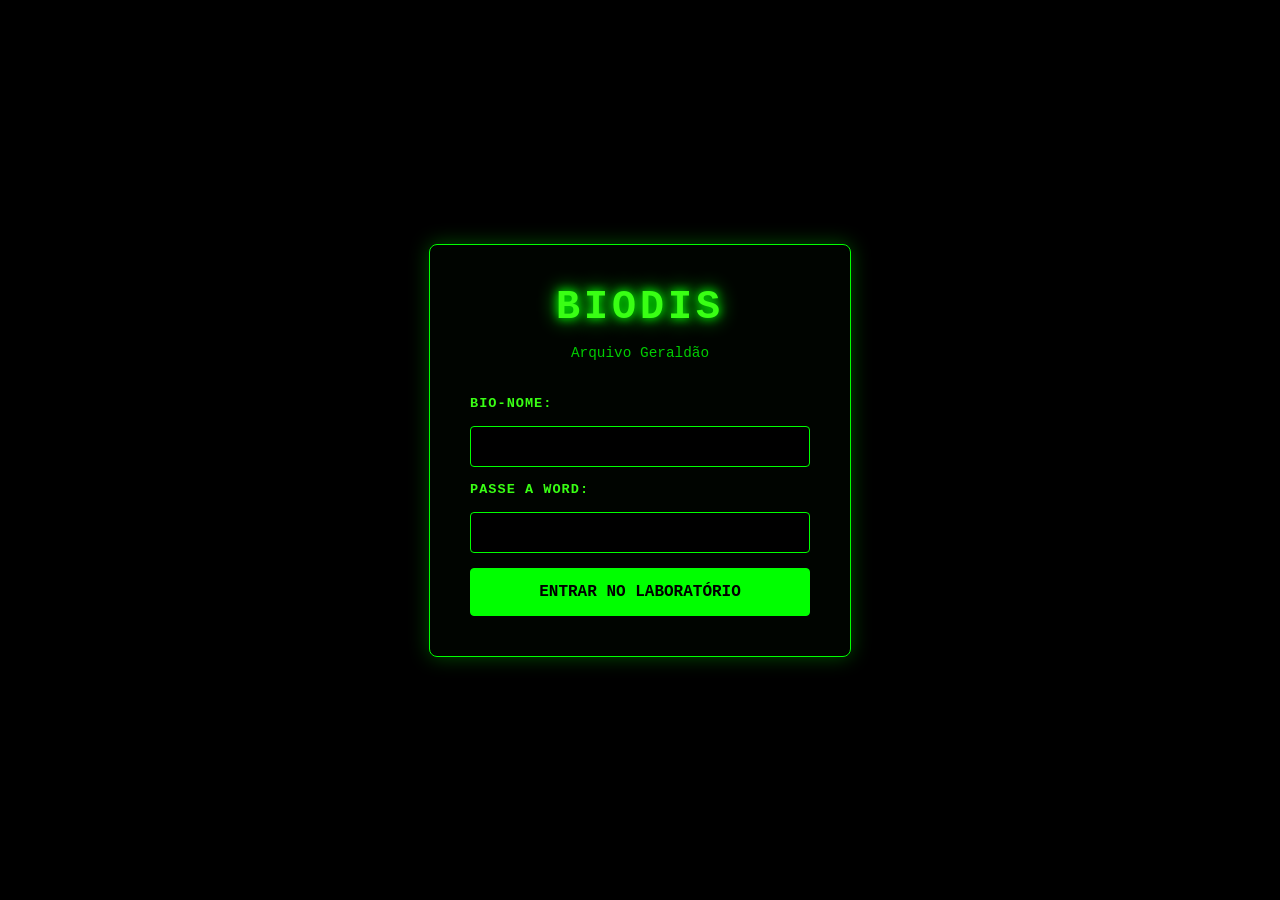
==== index.html @ 45dfda56 "Add files via upload" ====
<!DOCTYPE html>
<html lang="pt-BR">

<head>

<meta charset="UTF-8">

<meta name="viewport" content="width=device-width, initial-scale=1.0">

<title>BIODIS</title>

<link rel="stylesheet" href="style.css">

</head>

<body>

<div class="login-box">

<h1>BIODIS</h1>

<p>Arquivo Geraldão</p>

<label>Bio-nome:</label>
<input type="text">

<label>Passe a Word:</label>
<input type="password">

<button>
Entrar no laboratório
</button>

</div>

</body>

</html>
---- style.css ----
body {
    background-color: #000000; /* Preto absoluto do fundo da Matrix */
    display: flex;
    justify-content: center;
    align-items: center;
    height: 100vh;
    font-family: 'Courier New', Courier, monospace; /* Fonte estilo terminal de computador */
    margin: 0;
    overflow: hidden;
}

.login-box {
    background-color: rgba(0, 5, 0, 0.9); /* Caixinha preta quase invisível */
    padding: 40px;
    border-radius: 8px;
    width: 340px;
    color: #39ff14; /* Letras em Verde Neon clássico */
    display: flex;
    flex-direction: column;
    gap: 15px;
    
    /* Linha verde fina em volta e brilho neon suave */
    border: 1px solid #00ff00; 
    box-shadow: 0 0 20px rgba(0, 255, 0, 0.3); 
}

h1 {
    text-align: center;
    margin: 0;
    font-size: 2.5rem;
    letter-spacing: 4px;
    /* Efeito de brilho no título principal */
    text-shadow: 0 0 10px #00ff00, 0 0 20px #00ff00; 
}

p {
    text-align: center;
    color: #00ff00;
    margin-top: 0;
    margin-bottom: 20px;
    font-size: 0.9rem;
    opacity: 0.8;
}

label {
    font-weight: bold;
    font-size: 0.85rem;
    text-transform: uppercase;
    letter-spacing: 1px;
}

input {
    padding: 12px;
    background-color: #000000; /* Fundo do input também é preto */
    border: 1px solid #00ff00; /* Borda verde */
    border-radius: 4px;
    color: #39ff14; /* Texto digitado sai em verde neon */
    font-family: 'Courier New', monospace;
    outline: none;
}

/* Deixa a borda do input brilhando quando você clica para digitar */
input:focus {
    box-shadow: 0 0 10px rgba(0, 255, 0, 0.8);
}

button {
    padding: 14px;
    border: 1px solid #00ff00;
    border-radius: 4px;
    background-color: #00ff00; /* Botão todo verde */
    color: #000000; /* Texto do botão em preto */
    font-family: 'Courier New', monospace;
    font-weight: bold;
    font-size: 1rem;
    cursor: pointer;
    text-transform: uppercase;
    transition: all 0.3s ease;
}

/* Efeito visual quando passa o mouse por cima do botão */
button:hover {
    background-color: #000000;
    color: #00ff00;
    box-shadow: 0 0 15px #00ff00;
}
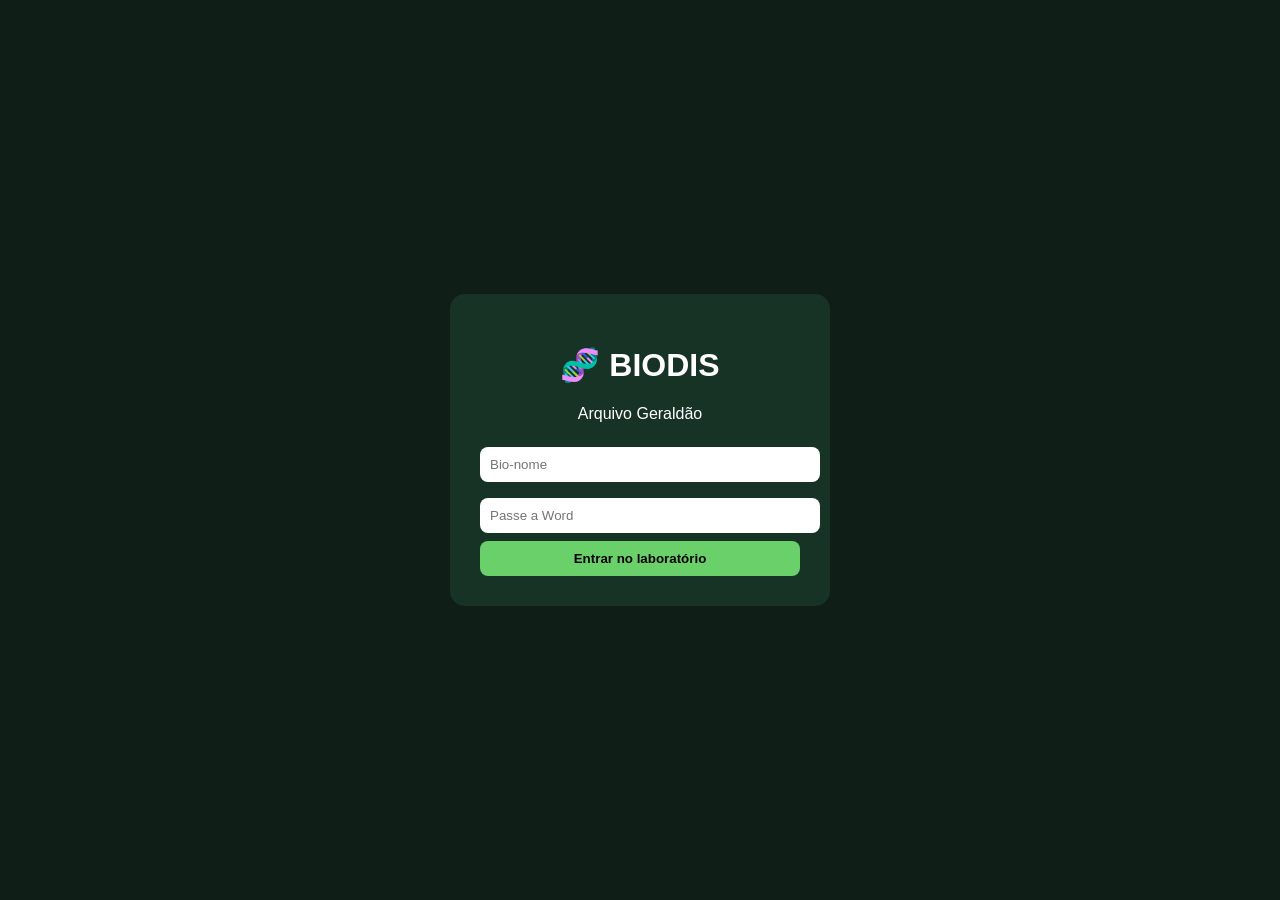
==== commit a2bc9681: "Update index.html" ====
--- a/index.html
+++ b/index.html
@@ -1,38 +1,63 @@
 <!DOCTYPE html>
 <html lang="pt-BR">
-
 <head>
-
 <meta charset="UTF-8">
-
-<meta name="viewport" content="width=device-width, initial-scale=1.0">
-
 <title>BIODIS</title>
 
-<link rel="stylesheet" href="style.css">
+<style>
+body{
+    margin:0;
+    font-family: Arial;
+    background:#0f1f17;
+    color:white;
+    display:flex;
+    justify-content:center;
+    align-items:center;
+    height:100vh;
+}
+
+.box{
+    background:#163326;
+    padding:30px;
+    border-radius:15px;
+    width:320px;
+    text-align:center;
+}
+
+input{
+    width:100%;
+    padding:10px;
+    margin:8px 0;
+    border:none;
+    border-radius:8px;
+}
+
+button{
+    width:100%;
+    padding:10px;
+    border:none;
+    border-radius:8px;
+    background:#6ad06a;
+    cursor:pointer;
+    font-weight:bold;
+}
+</style>
 
 </head>
 
 <body>
 
-<div class="login-box">
+<div class="box">
+    <h1>🧬 BIODIS</h1>
+    <p>Arquivo Geraldão</p>
 
-<h1>BIODIS</h1>
+    <input placeholder="Bio-nome">
+    <input type="password" placeholder="Passe a Word">
 
-<p>Arquivo Geraldão</p>
-
-<label>Bio-nome:</label>
-<input type="text">
-
-<label>Passe a Word:</label>
-<input type="password">
-
-<button>
-Entrar no laboratório
-</button>
-
+    <a href="home.html">
+        <button type="button">Entrar no laboratório</button>
+    </a>
 </div>
 
 </body>
-
-</html>+</html>
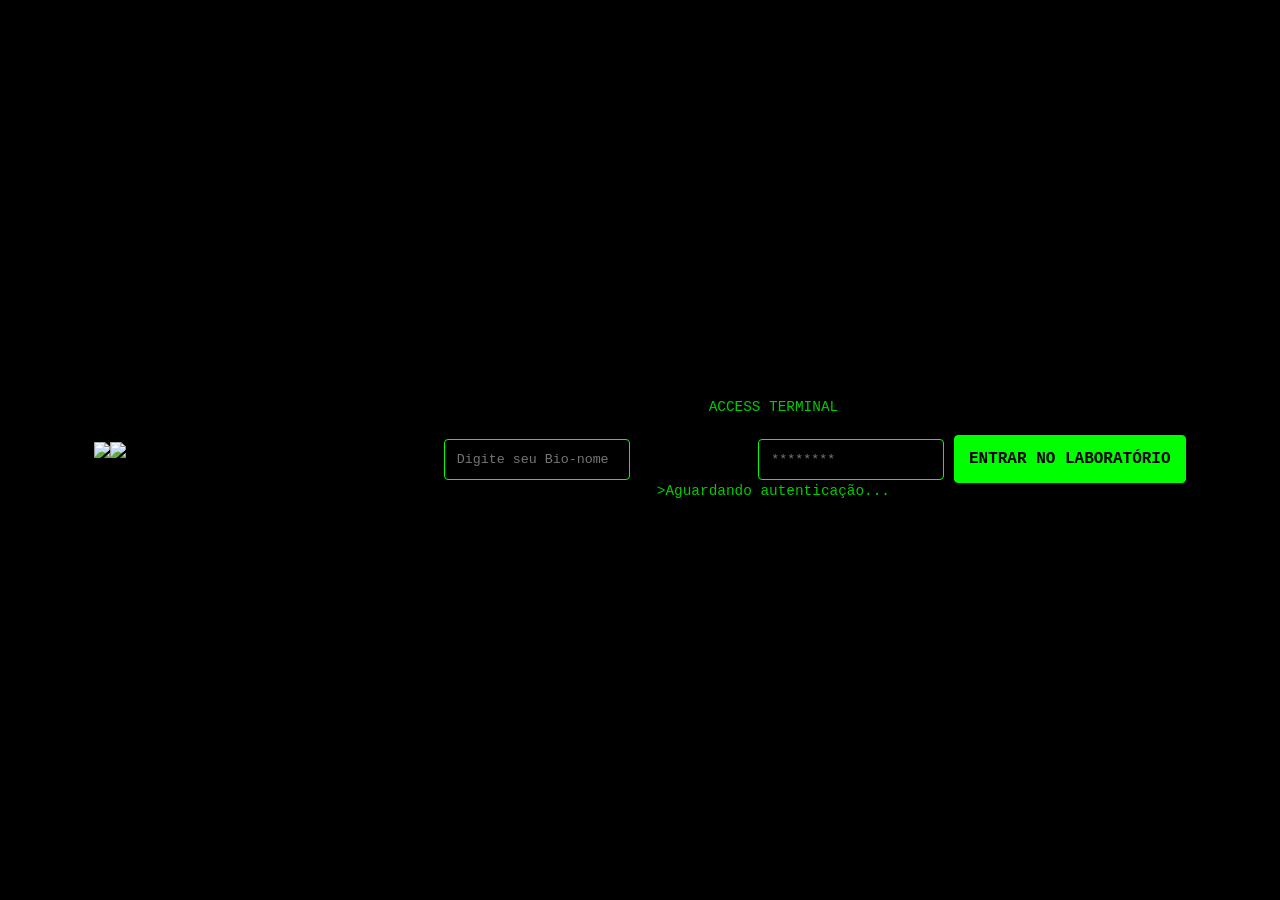
==== commit 3db786d1: "Update index.html" ====
--- a/index.html
+++ b/index.html
@@ -1,63 +1,107 @@
 <!DOCTYPE html>
 <html lang="pt-BR">
+
 <head>
+
 <meta charset="UTF-8">
+<meta name="viewport" content="width=device-width, initial-scale=1.0">
+
 <title>BIODIS</title>
 
-<style>
-body{
-    margin:0;
-    font-family: Arial;
-    background:#0f1f17;
-    color:white;
-    display:flex;
-    justify-content:center;
-    align-items:center;
-    height:100vh;
-}
-
-.box{
-    background:#163326;
-    padding:30px;
-    border-radius:15px;
-    width:320px;
-    text-align:center;
-}
-
-input{
-    width:100%;
-    padding:10px;
-    margin:8px 0;
-    border:none;
-    border-radius:8px;
-}
-
-button{
-    width:100%;
-    padding:10px;
-    border:none;
-    border-radius:8px;
-    background:#6ad06a;
-    cursor:pointer;
-    font-weight:bold;
-}
-</style>
+<link rel="stylesheet" href="style.css">
 
 </head>
 
-<body>
+<body class="login">
 
-<div class="box">
-    <h1>🧬 BIODIS</h1>
-    <p>Arquivo Geraldão</p>
+<!-- IMAGENS -->
 
-    <input placeholder="Bio-nome">
-    <input type="password" placeholder="Passe a Word">
+<img src="assets/imagens/matrix.png" class="matrix">
+<img src="assets/imagens/cat.png" class="cat">
 
-    <a href="home.html">
-        <button type="button">Entrar no laboratório</button>
-    </a>
+<!-- TELA DE INICIALIZAÇÃO -->
+
+<div id="boot">
+
+<pre id="bootText">
+
+BIODIS BIOS v1.0
+
+Initializing...
+Loading biological database...
+Loading fungi...
+Loading plants...
+Loading weird discoveries...
+Connecting...
+
+██████████████████████
+
+SYSTEM READY
+
+</pre>
+
 </div>
 
+<!-- LOGIN -->
+
+<div class="terminal" id="loginBox">
+
+<div class="terminal-header">
+
+BIODIS
+
+</div>
+
+<div class="terminal-body">
+
+<p class="access">
+
+ACCESS TERMINAL
+
+</p>
+
+<label>
+
+Bio-nome
+
+</label>
+
+<input
+type="text"
+id="usuario"
+placeholder="Digite seu Bio-nome"
+>
+
+<label>
+
+Passe a Word
+
+</label>
+
+<input
+type="password"
+id="senha"
+placeholder="********"
+>
+
+<button onclick="entrar()">
+
+Entrar no laboratório
+
+</button>
+
+<p class="status">
+
+>Aguardando autenticação...
+
+</p>
+
+</div>
+
+</div>
+
+<script src="script.js"></script>
+
 </body>
+
 </html>
--- a/style.css
+++ b/style.css
@@ -0,0 +1,86 @@
+body {
+    background-color: #000000; /* Preto absoluto do fundo da Matrix */
+    display: flex;
+    justify-content: center;
+    align-items: center;
+    height: 100vh;
+    font-family: 'Courier New', Courier, monospace; /* Fonte estilo terminal de computador */
+    margin: 0;
+    overflow: hidden;
+}
+
+.login-box {
+    background-color: rgba(0, 5, 0, 0.9); /* Caixinha preta quase invisível */
+    padding: 40px;
+    border-radius: 8px;
+    width: 340px;
+    color: #39ff14; /* Letras em Verde Neon clássico */
+    display: flex;
+    flex-direction: column;
+    gap: 15px;
+    
+    /* Linha verde fina em volta e brilho neon suave */
+    border: 1px solid #00ff00; 
+    box-shadow: 0 0 20px rgba(0, 255, 0, 0.3); 
+}
+
+h1 {
+    text-align: center;
+    margin: 0;
+    font-size: 2.5rem;
+    letter-spacing: 4px;
+    /* Efeito de brilho no título principal */
+    text-shadow: 0 0 10px #00ff00, 0 0 20px #00ff00; 
+}
+
+p {
+    text-align: center;
+    color: #00ff00;
+    margin-top: 0;
+    margin-bottom: 20px;
+    font-size: 0.9rem;
+    opacity: 0.8;
+}
+
+label {
+    font-weight: bold;
+    font-size: 0.85rem;
+    text-transform: uppercase;
+    letter-spacing: 1px;
+}
+
+input {
+    padding: 12px;
+    background-color: #000000; /* Fundo do input também é preto */
+    border: 1px solid #00ff00; /* Borda verde */
+    border-radius: 4px;
+    color: #39ff14; /* Texto digitado sai em verde neon */
+    font-family: 'Courier New', monospace;
+    outline: none;
+}
+
+/* Deixa a borda do input brilhando quando você clica para digitar */
+input:focus {
+    box-shadow: 0 0 10px rgba(0, 255, 0, 0.8);
+}
+
+button {
+    padding: 14px;
+    border: 1px solid #00ff00;
+    border-radius: 4px;
+    background-color: #00ff00; /* Botão todo verde */
+    color: #000000; /* Texto do botão em preto */
+    font-family: 'Courier New', monospace;
+    font-weight: bold;
+    font-size: 1rem;
+    cursor: pointer;
+    text-transform: uppercase;
+    transition: all 0.3s ease;
+}
+
+/* Efeito visual quando passa o mouse por cima do botão */
+button:hover {
+    background-color: #000000;
+    color: #00ff00;
+    box-shadow: 0 0 15px #00ff00;
+}
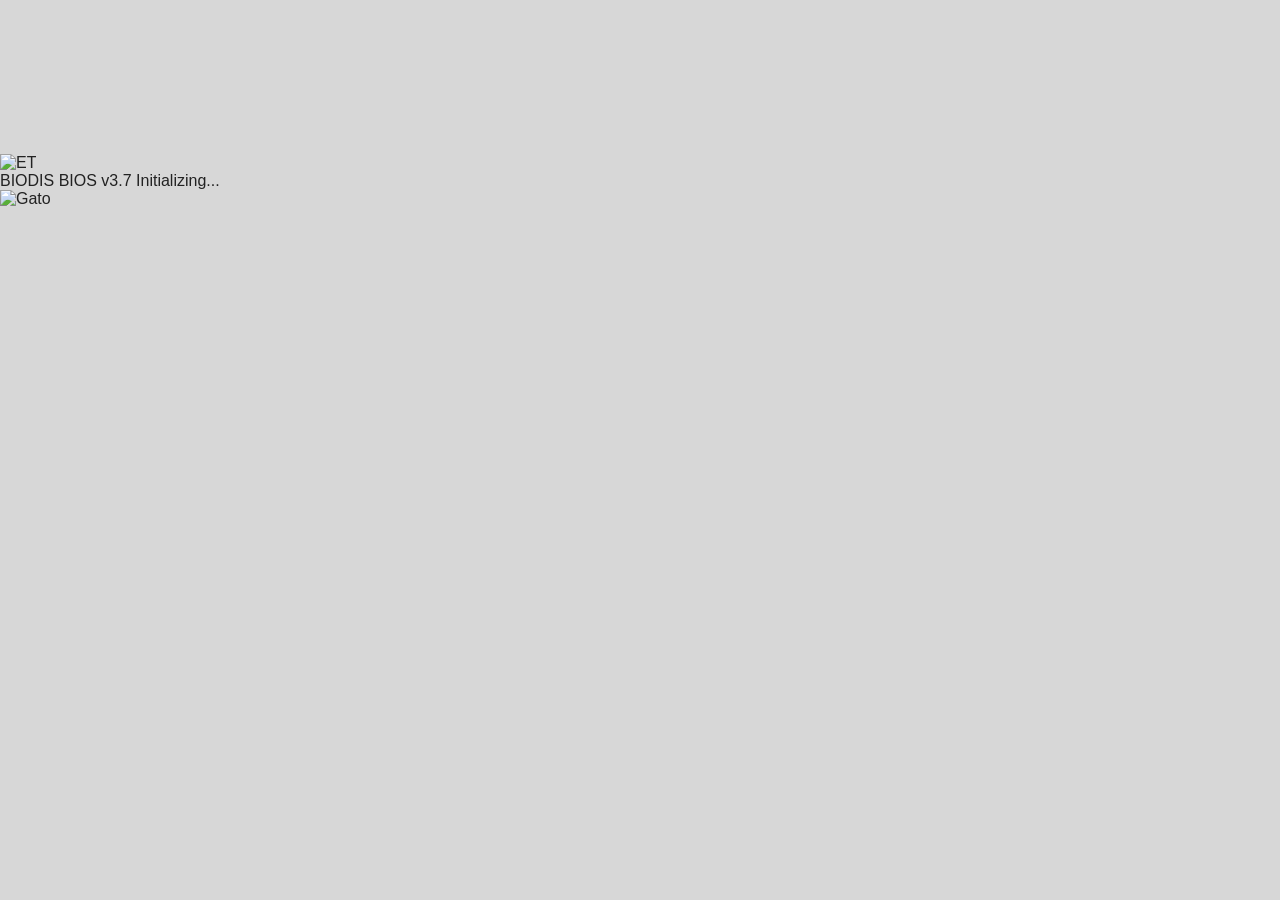
==== commit bd304723: "Update index.html" ====
--- a/index.html
+++ b/index.html
@@ -2,105 +2,185 @@
 <html lang="pt-BR">
 
 <head>
+    <meta charset="UTF-8">
+    <meta name="viewport" content="width=device-width, initial-scale=1.0">
 
-<meta charset="UTF-8">
-<meta name="viewport" content="width=device-width, initial-scale=1.0">
+    <title>BIODIS :: BIOS LOGIN</title>
 
-<title>BIODIS</title>
+    <link rel="preconnect" href="https://fonts.googleapis.com">
+    <link rel="preconnect" href="https://fonts.gstatic.com" crossorigin>
 
-<link rel="stylesheet" href="style.css">
+    <link href="https://fonts.googleapis.com/css2?family=Share+Tech+Mono&family=Orbitron:wght@400;600;700;800&display=swap" rel="stylesheet">
 
+    <link rel="stylesheet" href="style.css">
 </head>
 
-<body class="login">
+<body class="login-page">
 
-<!-- IMAGENS -->
+    <!-- MATRIX -->
+    <canvas id="matrix"></canvas>
 
-<img src="assets/imagens/matrix.png" class="matrix">
-<img src="assets/imagens/cat.png" class="cat">
+    <!-- GLOW -->
+    <div class="bg-gradient"></div>
 
-<!-- TELA DE INICIALIZAÇÃO -->
+    <!-- GRID -->
+    <div class="grid-overlay"></div>
 
-<div id="boot">
+    <!-- CRT -->
+    <div class="scanlines"></div>
 
-<pre id="bootText">
+    <!-- VINHETA -->
+    <div class="vignette"></div>
 
-BIODIS BIOS v1.0
+    <!-- GLITCH -->
+    <div class="glitch-layer"></div>
 
-Initializing...
-Loading biological database...
-Loading fungi...
-Loading plants...
-Loading weird discoveries...
-Connecting...
+    <main class="screen">
 
-██████████████████████
+        <!-- ET -->
+        <aside class="character left-character">
 
-SYSTEM READY
+            <div class="character-glow"></div>
 
-</pre>
+            <img
+                src="img/et.png"
+                alt="ET"
+                id="alien">
 
-</div>
+        </aside>
 
-<!-- LOGIN -->
+        <!-- CENTRO -->
+        <section class="center-panel">
 
-<div class="terminal" id="loginBox">
+            <!-- BIOS -->
+            <section id="biosBoot" class="bios-window">
 
-<div class="terminal-header">
+                <div class="bios-header">
 
-BIODIS
+                    <span>BIODIS BIOS v3.7</span>
 
-</div>
+                    <span>Initializing...</span>
 
-<div class="terminal-body">
+                </div>
 
-<p class="access">
+                <div id="biosText" class="bios-text"></div>
 
-ACCESS TERMINAL
+            </section>
 
-</p>
+            <!-- LOGIN -->
+            <section id="loginBox" class="login-window hidden">
 
-<label>
+                <div class="login-border">
 
-Bio-nome
+                    <header class="login-header">
 
-</label>
+                        <h1 class="logo glitch"
+                            data-text="BIODIS">
+                            BIODIS
+                        </h1>
 
-<input
-type="text"
-id="usuario"
-placeholder="Digite seu Bio-nome"
->
+                        <p class="subtitle">
+                            Biological Data Integrated System
+                        </p>
 
-<label>
+                    </header>
 
-Passe a Word
+                    <form id="loginForm" autocomplete="off">
 
-</label>
+                        <div class="field">
 
-<input
-type="password"
-id="senha"
-placeholder="********"
->
+                            <label for="user">
+                                USER
+                            </label>
 
-<button onclick="entrar()">
+                            <input
+                                id="user"
+                                type="text"
+                                placeholder="ENTER USERNAME">
 
-Entrar no laboratório
+                        </div>
 
-</button>
+                        <div class="field">
 
-<p class="status">
+                            <label for="password">
+                                PASSWORD
+                            </label>
 
->Aguardando autenticação...
+                            <input
+                                id="password"
+                                type="password"
+                                placeholder="ENTER PASSWORD">
 
-</p>
+                        </div>
 
-</div>
+                        <button
+                            id="btnLogin"
+                            type="submit">
 
-</div>
+                            ACCESS SYSTEM
 
-<script src="script.js"></script>
+                        </button>
+
+                    </form>
+
+                    <footer class="login-footer">
+
+                        <span class="status-led"></span>
+
+                        <span id="statusText">
+
+                            Awaiting authentication...
+
+                        </span>
+
+                    </footer>
+
+                </div>
+
+            </section>
+
+        </section>
+
+        <!-- GATO -->
+        <aside class="character right-character">
+
+            <div class="character-glow"></div>
+
+            <img
+                src="img/gato.png"
+                alt="Gato"
+                id="cat">
+
+        </aside>
+
+    </main>
+
+    <!-- ÁUDIO -->
+    <audio
+        id="bootSound"
+        preload="auto">
+
+        <source src="audio/boot.mp3" type="audio/mpeg">
+
+    </audio>
+
+    <audio
+        id="typeSound"
+        preload="auto">
+
+        <source src="audio/type.mp3" type="audio/mpeg">
+
+    </audio>
+
+    <audio
+        id="successSound"
+        preload="auto">
+
+        <source src="audio/success.mp3" type="audio/mpeg">
+
+    </audio>
+
+    <script src="script.js"></script>
 
 </body>
 
--- a/style.css
+++ b/style.css
@@ -1,86 +1,259 @@
-body {
-    background-color: #000000; /* Preto absoluto do fundo da Matrix */
-    display: flex;
-    justify-content: center;
-    align-items: center;
-    height: 100vh;
-    font-family: 'Courier New', Courier, monospace; /* Fonte estilo terminal de computador */
-    margin: 0;
-    overflow: hidden;
-}
-
-.login-box {
-    background-color: rgba(0, 5, 0, 0.9); /* Caixinha preta quase invisível */
-    padding: 40px;
-    border-radius: 8px;
-    width: 340px;
-    color: #39ff14; /* Letras em Verde Neon clássico */
-    display: flex;
-    flex-direction: column;
-    gap: 15px;
-    
-    /* Linha verde fina em volta e brilho neon suave */
-    border: 1px solid #00ff00; 
-    box-shadow: 0 0 20px rgba(0, 255, 0, 0.3); 
-}
-
-h1 {
-    text-align: center;
-    margin: 0;
-    font-size: 2.5rem;
-    letter-spacing: 4px;
-    /* Efeito de brilho no título principal */
-    text-shadow: 0 0 10px #00ff00, 0 0 20px #00ff00; 
-}
-
-p {
-    text-align: center;
-    color: #00ff00;
-    margin-top: 0;
-    margin-bottom: 20px;
-    font-size: 0.9rem;
-    opacity: 0.8;
-}
-
-label {
-    font-weight: bold;
-    font-size: 0.85rem;
-    text-transform: uppercase;
-    letter-spacing: 1px;
-}
-
-input {
-    padding: 12px;
-    background-color: #000000; /* Fundo do input também é preto */
-    border: 1px solid #00ff00; /* Borda verde */
-    border-radius: 4px;
-    color: #39ff14; /* Texto digitado sai em verde neon */
-    font-family: 'Courier New', monospace;
-    outline: none;
-}
-
-/* Deixa a borda do input brilhando quando você clica para digitar */
-input:focus {
-    box-shadow: 0 0 10px rgba(0, 255, 0, 0.8);
-}
-
-button {
-    padding: 14px;
-    border: 1px solid #00ff00;
-    border-radius: 4px;
-    background-color: #00ff00; /* Botão todo verde */
-    color: #000000; /* Texto do botão em preto */
-    font-family: 'Courier New', monospace;
-    font-weight: bold;
-    font-size: 1rem;
-    cursor: pointer;
-    text-transform: uppercase;
-    transition: all 0.3s ease;
-}
-
-/* Efeito visual quando passa o mouse por cima do botão */
-button:hover {
-    background-color: #000000;
-    color: #00ff00;
-    box-shadow: 0 0 15px #00ff00;
-}
+/* =========================================================
+   BIODIS v0.1
+========================================================= */
+
+*{
+margin:0;
+padding:0;
+box-sizing:border-box;
+}
+
+body{
+
+font-family:Verdana, Geneva, Tahoma, sans-serif;
+
+background:#d7d7d7;
+
+color:#222;
+
+}
+
+/* ================= TOPO ================= */
+
+.topo{
+
+display:flex;
+
+justify-content:space-between;
+
+align-items:center;
+
+gap:30px;
+
+padding:35px;
+
+background:linear-gradient(#f4f4f4,#dcdcdc);
+
+border-bottom:4px solid #8f8f8f;
+
+box-shadow:0 4px 12px rgba(0,0,0,.2);
+
+}
+
+.perfil{
+
+display:flex;
+
+align-items:center;
+
+gap:20px;
+
+}
+
+.avatar{
+
+width:90px;
+
+height:90px;
+
+border-radius:50%;
+
+overflow:hidden;
+
+background:#fff;
+
+border:3px solid #6f6f6f;
+
+}
+
+.avatar img{
+
+width:100%;
+
+height:100%;
+
+object-fit:cover;
+
+}
+
+.perfil h1{
+
+font-size:34px;
+
+margin-bottom:12px;
+
+font-family:"Courier New",monospace;
+
+color:#244a88;
+
+}
+
+.perfil p{
+
+margin:6px 0;
+
+}
+
+/* ================= PROGRESSO ================= */
+
+.progresso{
+
+width:260px;
+
+}
+
+.progresso h2{
+
+margin-bottom:12px;
+
+font-size:22px;
+
+}
+
+.barra{
+
+width:100%;
+
+height:24px;
+
+background:#bdbdbd;
+
+border:2px solid #666;
+
+}
+
+.preenchimento{
+
+height:100%;
+
+width:18%;
+
+background:#45c96d;
+
+}
+
+/* ================= INTRO ================= */
+
+.intro{
+
+margin:30px auto;
+
+width:90%;
+
+background:white;
+
+padding:25px;
+
+border:2px solid #b9b9b9;
+
+box-shadow:0 3px 10px rgba(0,0,0,.15);
+
+font-size:18px;
+
+line-height:1.6;
+
+}
+
+/* ================= CATEGORIAS ================= */
+
+.categorias{
+
+display:flex;
+
+justify-content:center;
+
+gap:20px;
+
+flex-wrap:wrap;
+
+margin:40px 0;
+
+}
+
+.categorias button{
+
+padding:16px 26px;
+
+font-size:17px;
+
+cursor:pointer;
+
+background:#ececec;
+
+border:2px solid #8f8f8f;
+
+transition:.2s;
+
+border-radius:8px;
+
+}
+
+.categorias button:hover{
+
+background:#d5e8ff;
+
+transform:translateY(-3px);
+
+}
+
+/* ================= FEED ================= */
+
+.feed{
+
+width:90%;
+
+margin:auto;
+
+background:white;
+
+padding:25px;
+
+border:2px solid #bcbcbc;
+
+box-shadow:0 3px 10px rgba(0,0,0,.15);
+
+margin-bottom:60px;
+
+}
+
+.feed h2{
+
+margin-bottom:15px;
+
+font-size:28px;
+
+color:#244a88;
+
+}
+
+/* ================= RESPONSIVO ================= */
+
+@media(max-width:900px){
+
+.topo{
+
+flex-direction:column;
+
+text-align:center;
+
+}
+
+.perfil{
+
+flex-direction:column;
+
+}
+
+.progresso{
+
+width:100%;
+
+}
+
+.intro{
+
+font-size:16px;
+
+}
+
+}
